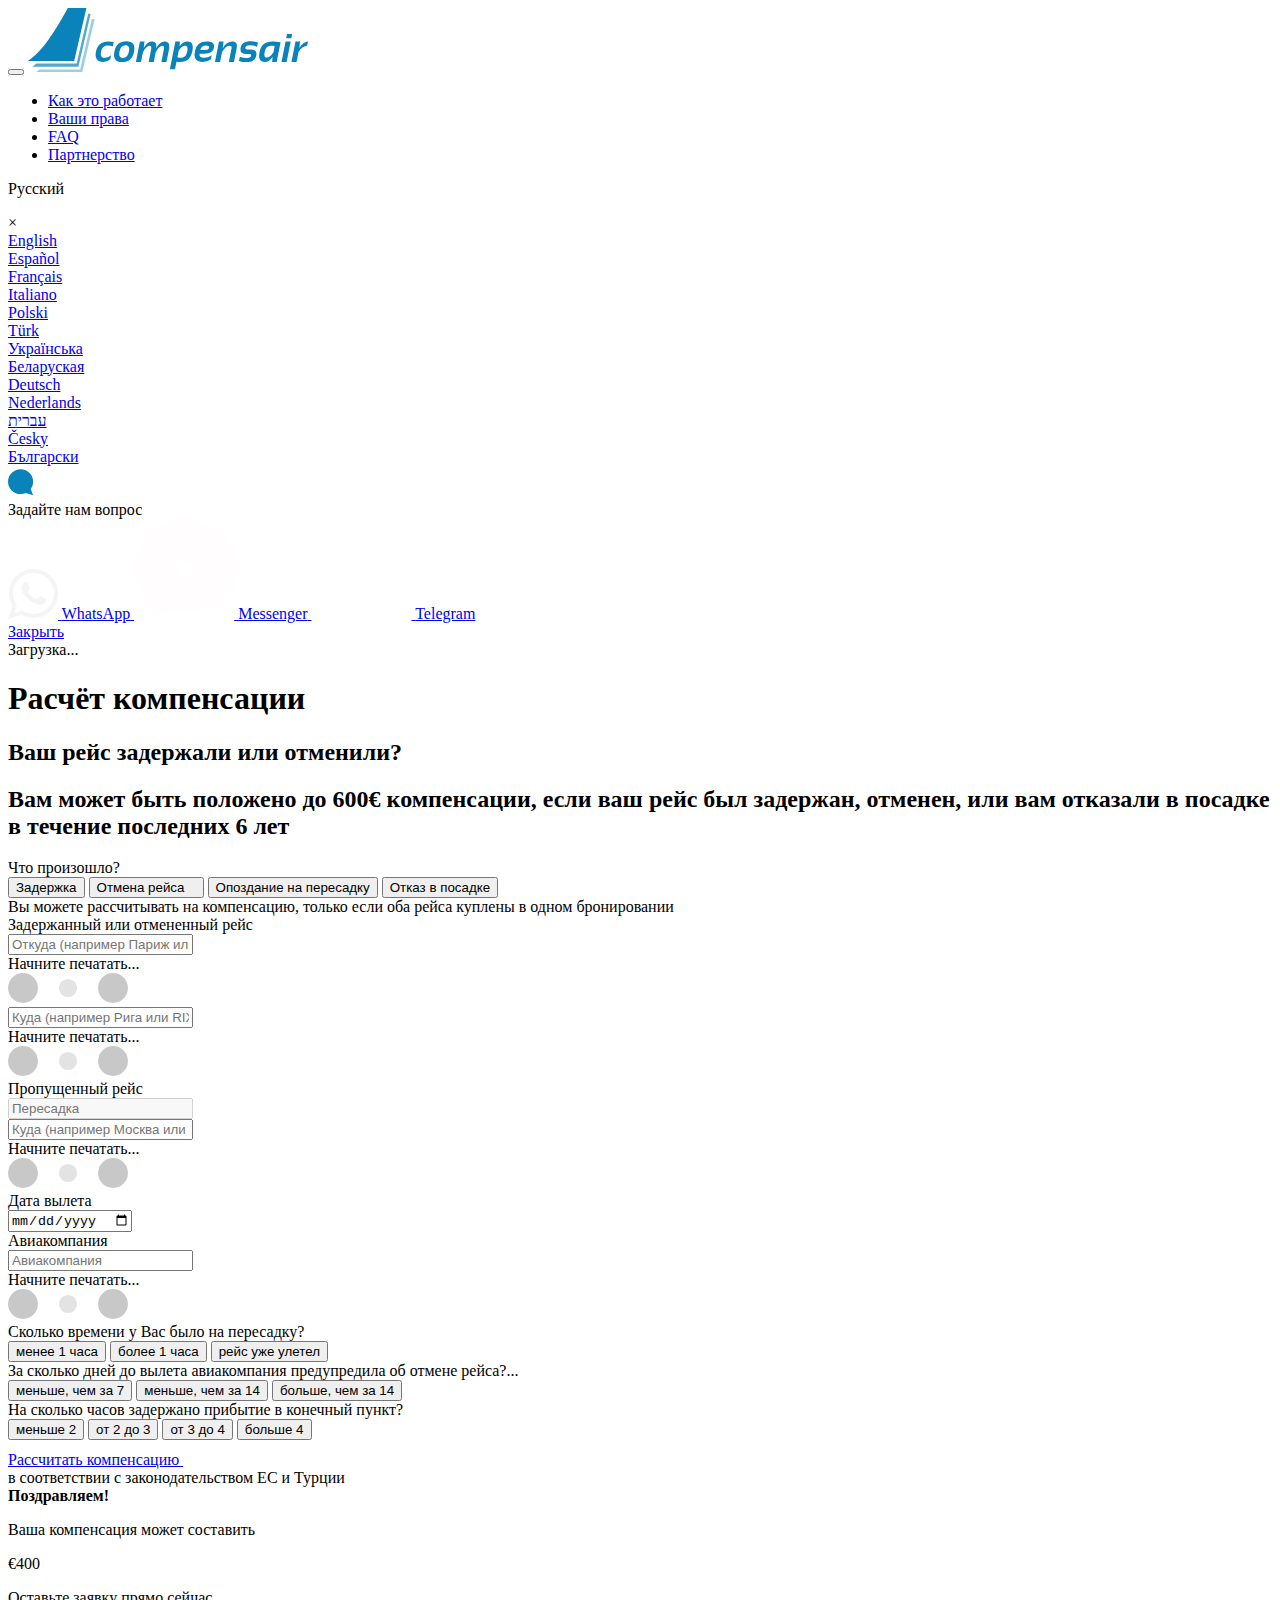
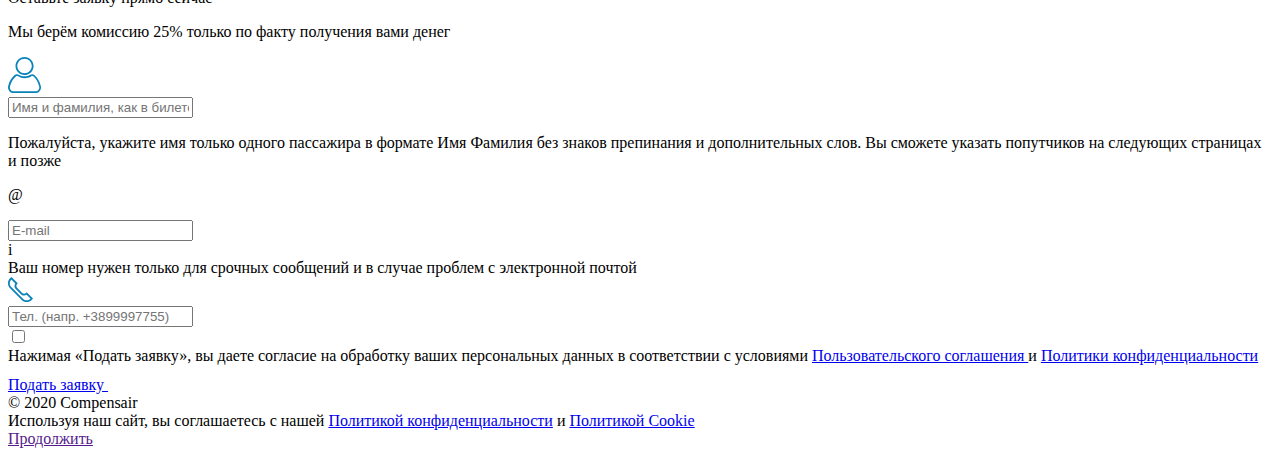
==== ru/index.html @ bd3e1e91 "a" ====
<!DOCTYPE HTML>
<html lang="ru">
	<head>
		<script>
		  (function(i,s,o,g,r,a,m){i['GoogleAnalyticsObject']=r;i[r]=i[r]||function(){
		  (i[r].q=i[r].q||[]).push(arguments)},i[r].l=1*new Date();a=s.createElement(o),
		  m=s.getElementsByTagName(o)[0];a.async=1;a.src=g;m.parentNode.insertBefore(a,m)
		  })(window,document,'script','https://www.google-analytics.com/analytics.js','ga');

		  ga('create', 'UA-78505757-1', 'auto', {'allowLinker': true});
		  ga('require', 'GTM-TG5G829');
		  ga('require', 'linkid');
		  ga('send', 'pageview');
		  ga('require', 'linker');
		  ga('linker:autoLink', ['aviacompensation.ru'] );
		</script>
					<!-- Google Tag Manager -->
			<script>(function(w,d,s,l,i){w[l]=w[l]||[];w[l].push({'gtm.start':
			new Date().getTime(),event:'gtm.js'});var f=d.getElementsByTagName(s)[0],
			j=d.createElement(s),dl=l!='dataLayer'?'&l='+l:'';j.async=true;j.src=
			'https://www.googletagmanager.com/gtm.js?id='+i+dl;f.parentNode.insertBefore(j,f);
			})(window,document,'script','dataLayer','GTM-NWLVPFM');</script>
			<!-- End Google Tag Manager -->
				
		<script src="/assets/js/utm.js"></script>

		<script>
	    	var partnerContact = 'team@compensair.com';
		    var companyName = 'Compensair';
		    var partnerId = '';
		    var partnerColor = 'blue';
		    var page = 'check-flight';
		    function getLongLanguage(shortLanguage) {
				switch (shortLanguage) {
					case "be":
						return "Belarusian";
					case "es":
						return "Spanish";
					case "fr":
						return "French";
					case "it":
						return "Italian";
					case "pl":
						return "Polish";
					case "tr":
						return "Turkish";
					case "ru":
						return "Russian";
					case "uk":
						return "Ukrainian";
					case "de":
						return "German";
					case "nl":
						return "Dutch";
					case "he":
						return "Hebrew";
					case "ee":
						return "Estonian";
					case "cz":
						return "Czech";
					case "bg":
						return "Bulgarian";
					case "en":
					default:
						return "English";
				}
			}
			var language = getLongLanguage('ru');
		</script>

		<title>Проверка рейса и расчёт компенсации | Compensair</title>

		<!--FOR SOCIAL MEDIA SNIPPETS-->
		<meta name="twitter:card" content="summary_large_image">
		<meta property="og:type" content="website">
					<meta property="og:url" content="https://www.compensair.com/ru/check-flight.html">
				<meta property="og:title" content="Проверка рейса и расчёт компенсации">
		<meta property="og:description" content="При задержке или отмене рейса вы имеете право на компенсацию до €600. Проверьте рейс и рассчитайте положенную вам компенсацию">
		<meta property="og:image" content="https://www.compensair.com/img/sites/compensair/cover.png">

		<meta charset="utf-8">
		<meta name="viewport" content="width=device-width, initial-scale=1.0, minimum-scale=1.0">
		<meta name="referrer" content="origin">
		<meta name="description" content="При задержке или отмене рейса вы имеете право на компенсацию до €600. Проверьте рейс и рассчитайте положенную вам компенсацию">
		<meta name="keywords" content="задержанный рейс, задержки рейсов, рейс отменён, заявка на компенсацию, отказ в посадке, замена рейса, заявка, европейский союз, ес, компенсация, возмещение">
		<meta name="robots" content="noodp, noydir, follow, index">

		
		<!--TAGS FOR GOOGLE-->

        <div itemscope="" itemtype="https://schema.org/ProfessionalService" style="display:none">
          <img itemprop="image" src="https://www.compensair.com/img/sites/compensair/cover.png" style="display:none">
        © Copyright 2020 Compensair <span itemprop="name">Compensair</span>
          <div itemprop="address" itemscope="" itemtype="http://schema.org/PostalAddress">Business Address:Kemp House, 160 City Rd, Old Street, London EC1V 2NX, United Kingdom<span itemprop="streetAddress">Old Street</span>,<span itemprop="addressLocality">London</span>,<span itemprop="postalCode">EC1V 2NX</span>,<span itemprop="addressCountry">United Kingdom</span> |Email: <span itemprop="email">team@compensair.com</span></div>
            <span itemprop="geo" itemscope="" itemtype="http://schema.org/GeoCoordinates">
              <meta itemprop="latitude" content="51.527271">
              <meta itemprop="longitude" content="-0.089097">
            </span>
            <span>Company No. 201913904W</span><time itemprop="openingHours" datetime="Open 24 hours">Open 24 hours</time>
           <span itemprop="aggregateRating" itemscope="" itemtype="http://schema.org/AggregateRating"> Rated <span itemprop="ratingValue">4,8</span> / 5 based on <span itemprop="reviewCount">976</span> reviews. | <a class="ratings" href="https://www.facebook.com/compensair/reviews/">Review Me</a> </span>
          </div>

		<!--END OF TAGS FOR GOOGLE-->

		<!-- STYLES -->
		<link rel="icon" type="image/png" href="https://www.compensair.com/img/sites/compensair/compensair_icon.ico">
		<link href="https://fonts.googleapis.com/css?family=Open+Sans:400,700&amp;subset=cyrillic" rel="stylesheet">
		<link rel="stylesheet" href="https://www.compensair.com/assets/css/my.css" />
								

		<!-- END OF STYLES -->

		<!-- SCRIPTS -->

        
		<script src="https://www.compensair.com/assets/js/external/jquery.min.js"></script>
		<script src="/assets/js/common.js"></script>
		
	<script src="https://www.compensair.com/assets/js/external/mailcheck.min.js"></script>
    <script type='text/javascript' src='//platform-api.sharethis.com/js/sharethis.js#property=5d36fd10af24be0012385a78&product=sop' async='async'></script>

									<script src="https://www.compensair.com/assets/js/external/modernizr.js"></script>
		
				<script src="https://www.compensair.com/assets/js/cform.js"></script>
		<script type="text/javascript" language="JavaScript" src="https://www.compensair.com/assets/js/external/jquery.i18n.properties.min.js"></script>
		<script>
		    $(document).ready(function () {
		        jQuery.i18n.properties({
		            name: 'Messages',
		            path: '/texts/',
		            mode: 'both',
		            language: "ru_RU",
		            checkAvailableLanguages: true,
		            async: false,
		            callback: function() {
		                    textDependentScripts();
		            }
		        });
		    });
		</script>

	</head>

	<body class="language-ru">

		<!-- Google Tag Manager (noscript) -->
		<noscript>
			<iframe src="https://www.googletagmanager.com/ns.html?id=GTM-NWLVPFM"
		height="0" width="0" style="display:none;visibility:hidden"></iframe>
		</noscript>
		<!-- End Google Tag Manager (noscript) -->

		<header id="header">
			<div class="navbar clearfix">
				<div class="container clearfix">

					<div class="navbar-header clearfix">
						<button type="button" class="navbar-toggle collapsed" data-toggle="collapse" data-target="#main-navbar">
							<span class="icon-bar"></span>
							<span class="icon-bar"></span>
							<span class="icon-bar"></span>
						</button>
						<a class="navbar-brand" href="/ru/index.html"><img src="/img/sites/compensair/compensair-logo.svg" alt="Compensair - сервис по получению компенсаций за задержки, отмены авиарейсов и отказы в посадке" title="Мы получим для вас компенсацию за задержку или отмену авиарейса или отказ в посадке"></a>
					</div>

					<nav class="collapse navbar-collapse clearfix" id="main-navbar">
						<div class="navbar-right">
							<ul class="nav navbar-nav clearfix">
																	<li><a href="/ru/index.html#howitworks">Как это работает</a></li>
									<li><a href="/ru/rights.html">Ваши права</a></li>
									<li><a href="/ru/faq.html">FAQ</a></li>
																			<li><a href="/ru/partners.html">Партнерство</a></li>
																								</ul>
						</div>
							
							
							<div class="language-block">
								<p id="modal-btn" class="language-block--header">
																																																															 Русский 																																																																								
								</p>
							</div>
							<div id="language-modal" class="modal">

						      <!-- Modal content -->
						      <div class="modal-content">
						        <span class="close">&times;</span>
						        <div class="language-block--list">
						        							            	<a class="col-4" href="/en/check-flight.html"><li class="language-block--list-item">English</li></a>
						            						            						            	<a class="col-4" href="/es/check-flight.html"><li class="language-block--list-item">Español</li></a>
						            						            						            	<a class="col-4" href="/fr/check-flight.html"><li class="language-block--list-item">Français</li></a>
						            						            						            	<a class="col-4" href="/it/check-flight.html"><li class="language-block--list-item">Italiano</li></a>
						            						            	
						            	<a class="col-4" href="/pl/check-flight.html"><li class="language-block--list-item">Polski</li></a>
						            						            	
						            	<a class="col-4" href="/tr/check-flight.html"><li class="language-block--list-item">Türk</li></a>
						            						            						            	
						            	<a class="col-4" href="/uk/check-flight.html"><li class="language-block--list-item">Українська</li></a>
						            						            	
						            	<a class="col-4" href="/be/check-flight.html"><li class="language-block--list-item">Беларуская</li></a>
						            						            	
						            	<a class="col-4" href="/de/check-flight.html"><li class="language-block--list-item">Deutsch</li></a>
						            						            						            	<a class="col-4" href="/nl/check-flight.html"><li class="language-block--list-item">Nederlands</li></a>
						            						            	
						            	<a class="col-4" href="/en/check-flight.html"><li class="language-block--list-item">עברית</li></a>
						            						            						            	
						            	<a class="col-4" href="/cz/check-flight.html"><li class="language-block--list-item">Česky</li></a>
						            						            	
						            	<a class="col-4" href="/bg/check-flight.html"><li class="language-block--list-item">Български</li></a>
						            						      </div>

						    </div>
					</nav>

				</div>
			</div>
		</header>

		<div class="header-modal-background display-none"></div>

					<div class="ask-question">
				<img src="/img/colors/blue/dialogue.svg" alt="" width="25px">
			</div>

			<div class="question-block display-none">
				<div class="question-block--text">Задайте нам вопрос</div>
				<a href="https://api.whatsapp.com/send?phone=79959049185&text=" class="question-block--option question-block--option--whatsapp">
					<img src="/img/logos/whatsapp-logo_white.png">
					<span>WhatsApp</span>
				</a>
				<a href="https://www.messenger.com/t/Compensair" class="question-block--option question-block--option--fbmessenger">
					<img src="/img/logos/fbmessenger-logo_white.png">
					<span>Messenger</span>
				</a>
				<a href="tg://resolve/?domain=compensair_support_bot" class="question-block--option question-block--option--telegram">
					<img src="/img/logos/telegram-logo_white.png">
					<span>Telegram</span>
				</a>
			</div>
		
		
	<div class="modal-background display-none">
		<a href="#" class="modal-close-button">Закрыть</a>
		<section class="delay-window modal-block">
			<div class="modal-content" id="modal-content">
				Загрузка...
			</div>
		</section>
	</div>

	<section class="calculation">
	<section class="heading-section">
		<h1 class="heading">
			Расчёт компенсации		</h1>
	</section>

	<section class="cform-container">

	<section class="cform cform-sub envisioned">
		<div class="focus-button"></div>
		<div class="cform-block-item tip"><h2><strong>Ваш рейс задержали или отменили?</strong></h2></div>
		<div class="cform-block-item tip"><h2>Вам может быть положено до 600€ компенсации, если ваш рейс был задержан, отменен, или вам отказали в посадке в течение последних 6 лет</h2></div>

		<div class="cform-block tip-radio-block flightType radio-block radio-four">
			<div class="cform-block-item tip">Что произошло?</div>
			<button class="radio-item radio-delay" id="radio-delay">Задержка</button>
			<button class="radio-item radio-cancellation" id="radio-cancellation">Отмена рейса&nbsp;&nbsp;&nbsp;</button>
			<button class="radio-item radio-missed_connection" id="radio-missed_connection">Опоздание на пересадку</button>
			<button class="radio-item radio-denied_boarding" id="radio-denied_boarding">Отказ в посадке</button>
		</div>

		<div class="info clearfix infoMissed display-none">
			<div class="info-text">Вы можете рассчитывать на компенсацию, только если оба рейса куплены в одном бронировании</div>
		</div>

		<div class="cform-block from-to from-to-basic">
			<div class="cform-block-item tip fromToTip display-none">Задержанный или отмененный рейс</div>
			<div class="cform-block-item dropdown-container">
				<div class="cform-block-item-icon icon-departure"></div>
				<input type="text" name="departure" class="cform-block-item-input cform-departure" placeholder="Откуда (например Париж или CDG)">
				<div class="dropdown departure-dropdown display-none" id="departure-dropdown">
					<div class="dropdown-tip">Начните печатать...</div>
					<div class="dropdown-loader display-none"><img src="/img/three-dots.svg" alt="Поиск аэропортов" title="Поиск аэропортов"></div>
					<div class="dropdown-item-container"></div>
				</div>
			</div>
			<div class="cform-block-item dropdown-container">
				<div class="cform-block-item-icon icon-arrival"></div>
				<input type="text" name="arrival" class="cform-block-item-input cform-arrival" placeholder="Куда (например Рига или RIX)">
				<div class="dropdown arrival-dropdown display-none" id="arrival-dropdown">
					<div class="dropdown-tip">Начните печатать...</div>
					<div class="dropdown-loader display-none"><img src="/img/three-dots.svg" alt="Поиск аэропортов" title="Поиск аэропортов"></div>
					<div class="dropdown-item-container"></div>
				</div>
			</div>
		</div>

		<div class="cform-block from-to fromToMissed display-none">
			<div class="cform-block-item tip">Пропущенный рейс</div>
			<div class="cform-block-item">
				<div class="cform-block-item-icon icon-departure"></div>
				<input type="text" class="cform-block-item-input cform-mdeparture" placeholder="Пересадка" disabled>
			</div>
			
			<div class="cform-block-item dropdown-container">
				<div class="cform-block-item-icon icon-arrival"></div>
				<input type="text" name="marrival" class="cform-block-item-input cform-marrival" placeholder="Куда (например Москва или DME)">
				<div class="dropdown marrival-dropdown display-none" id="marrival-dropdown">
					<div class="dropdown-tip">Начните печатать...</div>
					<div class="dropdown-loader display-none"><img src="/img/three-dots.svg" alt="Поиск аэропортов" title="Поиск аэропортов"></div>
					<div class="dropdown-item-container"></div>
				</div>
			</div>
		</div>

		<div class="cform-block date-airline">
			<div class="date">
			<div class="cform-block-item tip">Дата вылета</div>
				<div class="cform-block-item-icon icon-date"></div>
				<input type="date" name="date" class="cform-block-item-input cform-date" placeholder="Дата" min="2009-01-01">
			</div>
			<div class="airline-top-block dropdown-container">
				<div class="cform-block-item tip">Авиакомпания</div>
				<input type="text" name="airline" class="cform-block-item-input airline-input cform-airline" placeholder="Авиакомпания">
				<div class="dropdown airline-dropdown display-none" id="airline-dropdown">
					<div class="dropdown-tip">Начните печатать...</div>
					<div class="dropdown-loader display-none"><img src="/img/three-dots.svg" alt="Поиск аэропортов" title="Поиск аэропортов"></div>
					<div class="dropdown-item-container"></div>
				</div>
			</div>
		</div>

		<div class="cform-block tip-radio-block connectionTime display-none">
            <div class="cform-block-item tip">Сколько времени у Вас было на пересадку?</div>
        	<div class="cform-block-item radio-block">
                <button class="radio-item radio-lesshour" id="radio-lesshour">менее 1 часа</button>
                <button class="radio-item radio-morehour" id="radio-morehour">более 1 часа</button>
                <button class="radio-item radio-alreadyflown" id="radio-alreadyflown">рейс уже улетел</button>
            </div>
        </div>

		<div class="cform-block tip-radio-block cancelWarning display-none">
			<div class="cform-block-item tip">За сколько дней до вылета авиакомпания предупредила об отмене рейса?...</div>
			<div class="cform-block-item radio-block">
				<button id="radio-lessThan7" class="radio-item radio-lessThan7">меньше, чем за 7</button>
				<button id="radio-lessThan14" class="radio-item radio-lessThan14">меньше, чем за 14</button>
				<button id="radio-moreThan14" class="radio-item radio-moreThan14">больше, чем за 14</button>
			</div>
		</div>

		<div class="cform-block tip-radio-block delayHours">
			<div class="cform-block-item tip">На сколько часов задержано прибытие в конечный пункт?</div>
			<div class="cform-block-item radio-block">
				<button class="radio-item" id="radio-110">меньше 2</button>
				<button class="radio-item" id="radio-150">от 2 до 3</button>
				<button class="radio-item" id="radio-210">от 3 до 4</button>
				<button class="radio-item" id="radio-250">больше 4</button>
			</div>
		</div>

		<div class="action-button-container cform-block">
			<a href="#3" class="action-button action-next has-spinnery" id="first-button">
				<span class="button-text">Рассчитать компенсацию </span><span class="spinnery"><img src="/img/colors/white/loading.svg" alt="" width="25px" height="25px"></span>
			</a>
		</div>

		<div class="info clearfix info-below-calculate">
			<div class="info-text">в соответствии с законодательством ЕС и Турции</div>
		</div>
	</section>

	<section class="congrats cform-sub provisioned">
		<div class="focus-button"></div>

		<div class="congrats-block">
			<strong class="para">Поздравляем!</strong>
			<p class="para pre-sum">Ваша компенсация может составить</p>
			<p class="sum">€400</p>
			<p class="para post-sum">Оставьте заявку прямо сейчас</p>
			<p class="howitworks-user-note congrats-note">Мы берём комиссию <span class="congrats-note--commission">25</span>% только по факту получения вами денег</p>
		</div>
		<div class="congrats-form">
			<div class="cform-block-item name-item">
				<div class="cform-block-item-icon"><img src="/img/colors/blue/user.svg" alt="Укажите имя и фамилию пассажира (латиницей - так, как указано в билете)" title="Укажите имя и фамилию пассажира (латиницей - так, как указано в билете)"></div>
				<input type="text" name="name" class="cform-block-item-input cform-name" placeholder="Имя и фамилия, как в билете" required-language="latin">
				<p class="howitworks-user-note congrats-note name-note display-none">Пожалуйста, укажите имя только одного пассажира в формате Имя Фамилия без знаков препинания и дополнительных слов. Вы сможете указать попутчиков на следующих страницах и позже</p>
			</div>
			<div class="cform-block-item" id="email1-block" >
				<div class="cform-block-item-icon"><p class="cform-block-item-icon-img">@</p></div>
				<input type="email" name="email" class="cform-block-item-input cform-email1" placeholder="E-mail">
			</div>
			<div class="cform-block">
				<div class="info clearfix">
					<div class="info-icon">i</div>
					<div class="info-text">Ваш номер нужен только для срочных сообщений и в случае проблем с электронной почтой</div>
				</div>
				<div class="cform-block-item phone-block-item">
					<div class="cform-block-item-icon"><img src="/img/colors/blue/phone.svg" alt="Укажите контактный телефон" title="Укажите контактный телефон"></div>
					<input type="text" name="phone" class="cform-block-item-input cform-other-phonenumber cform-phoneNumber" placeholder="Тел. (напр. +3899997755)">
				</div>
			</div>
			<div class="cform-block info clearfix policyagree-container">
				<label class="label-policyagree">
					<input type="checkbox" name="policyagree" class="cform-policycheckbox">
					<div class="info-text">
						Нажимая «Подать заявку», вы даете согласие на обработку ваших персональных данных в соответствии с условиями  <a href=" https://www.compensair.com/documents/Compensair/ru/TermsConditions_Compensair_ru.pdf " target="_blank"> Пользовательского соглашения   </a> и  <a href=" https://www.compensair.com/documents/Compensair/ru/PrivacyPolicy_Compensair_ru.pdf " target="_blank"> Политики конфиденциальности </a>  
					</div>
				</label>
			</div>
					</div>
		<div class="action-button-container cform-block">
			<a href="#4" class="action-button submit-claim-button action-next has-spinnery" id="second-button">
				<span class="button-text">Подать заявку  </span><span class="spinnery"><img src="/img/colors/white/loading.svg" alt="" width="25px" height="25px"></span>
			</a>
		</div>
	</section>

	</section>
	</section>


					<footer id="footer" class="cform-footer">
				<div class="cform-footer-right">© 2020 Compensair</div>
			</footer>
		
		<div class="cookie-disclaimer display-none" id="cookie-disclaimer">
			<div class="cookie-disclaimer--text">
				Используя наш сайт, вы соглашаетесь с нашей <a href=" https://www.compensair.com/documents/Compensair/ru/PrivacyPolicy_Compensair_ru.pdf ">Политикой конфиденциальности</a> и <a href=" https://www.compensair.com/documents/Compensair/ru/CookiePolicy_Compensair_ru.pdf ">Политикой Cookie</a>			</div>
			<div class="cookie-disclaimer--button accept-cookies">
				<a href="" class="cookie-button" id="cookie-button">
					Продолжить				</a>
			</div>
		</div>

		<!-- Facebook Pixel Code -->
							
		<script>
			!function(f,b,e,v,n,t,s){if(f.fbq)return;n=f.fbq=function(){n.callMethod?
			n.callMethod.apply(n,arguments):n.queue.push(arguments)};if(!f._fbq)f._fbq=n;
			n.push=n;n.loaded=!0;n.version='2.0';n.queue=[];t=b.createElement(e);t.async=!0;
			t.src=v;s=b.getElementsByTagName(e)[0];s.parentNode.insertBefore(t,s)}(window,
			document,'script','//connect.facebook.net/en_US/fbevents.js');

			fbq('init', '962700800468460');
		</script>

		<noscript><img height="1" width="1" style="display:none"
		src="https://www.facebook.com/tr?id=962700800468460&ev=PageView&noscript=1"/></noscript>

		<script>
			fbq('track', "PageView");
		</script>
		<!-- End Facebook Pixel Code -->

								</body>
</html>
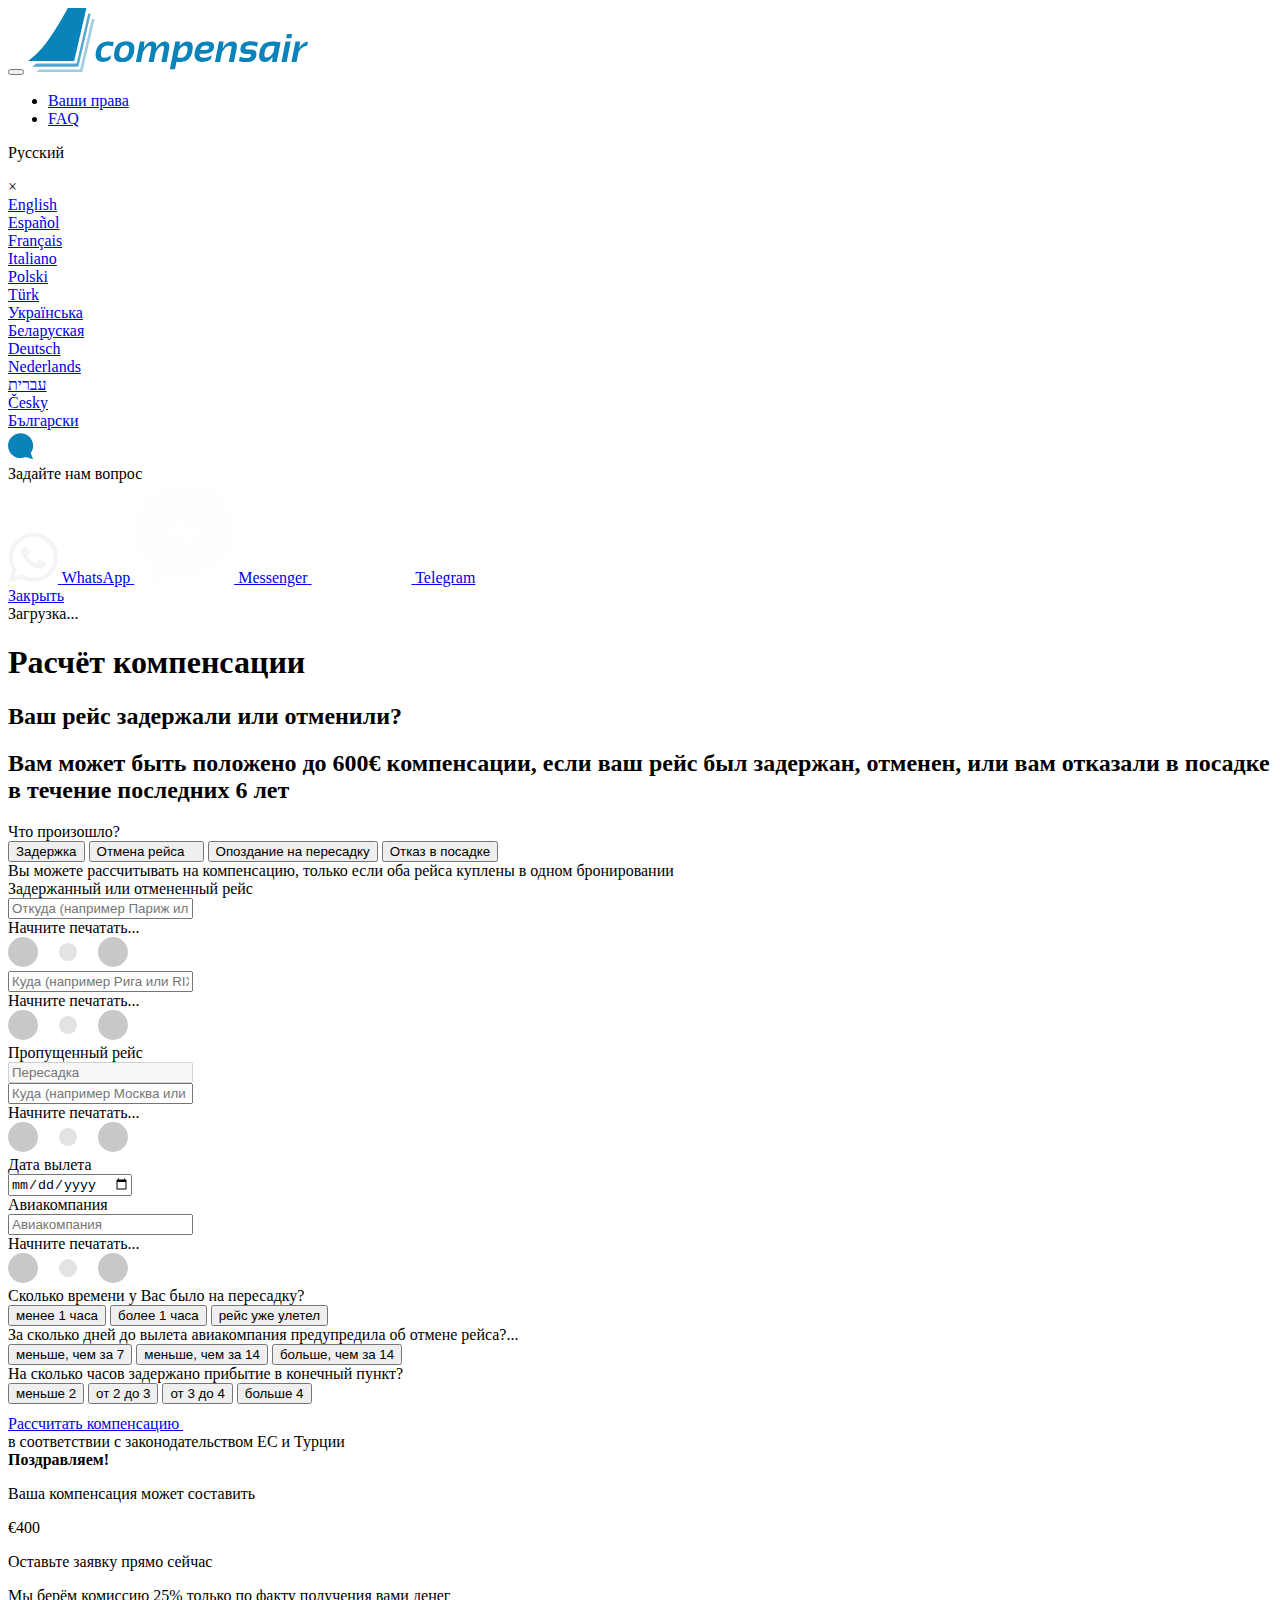
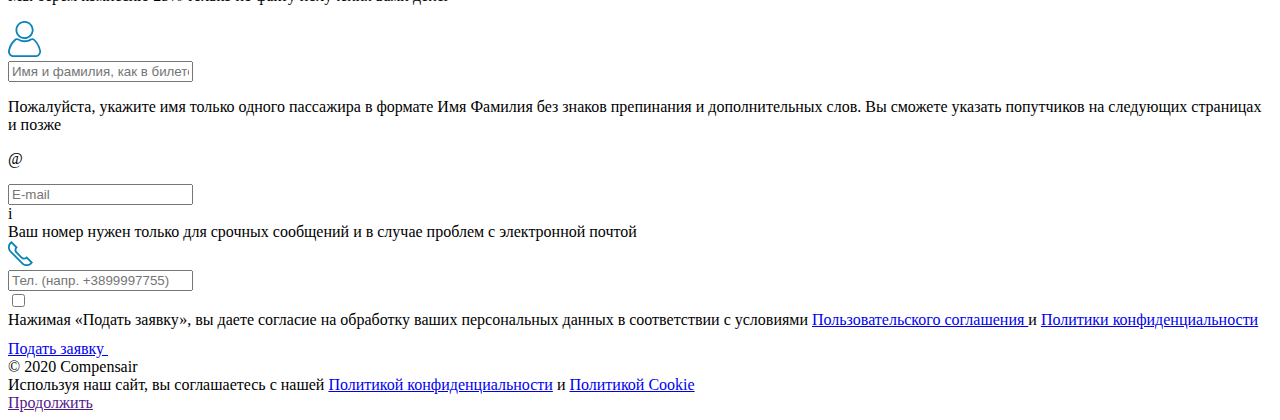
==== commit 7313d1a4: "Update index.html" ====
--- a/ru/index.html
+++ b/ru/index.html
@@ -174,10 +174,10 @@
 					<nav class="collapse navbar-collapse clearfix" id="main-navbar">
 						<div class="navbar-right">
 							<ul class="nav navbar-nav clearfix">
-																	<li><a href="/ru/index.html#howitworks">Как это работает</a></li>
+																	
 									<li><a href="/ru/rights.html">Ваши права</a></li>
 									<li><a href="/ru/faq.html">FAQ</a></li>
-																			<li><a href="/ru/partners.html">Партнерство</a></li>
+																			
 																								</ul>
 						</div>
 							
